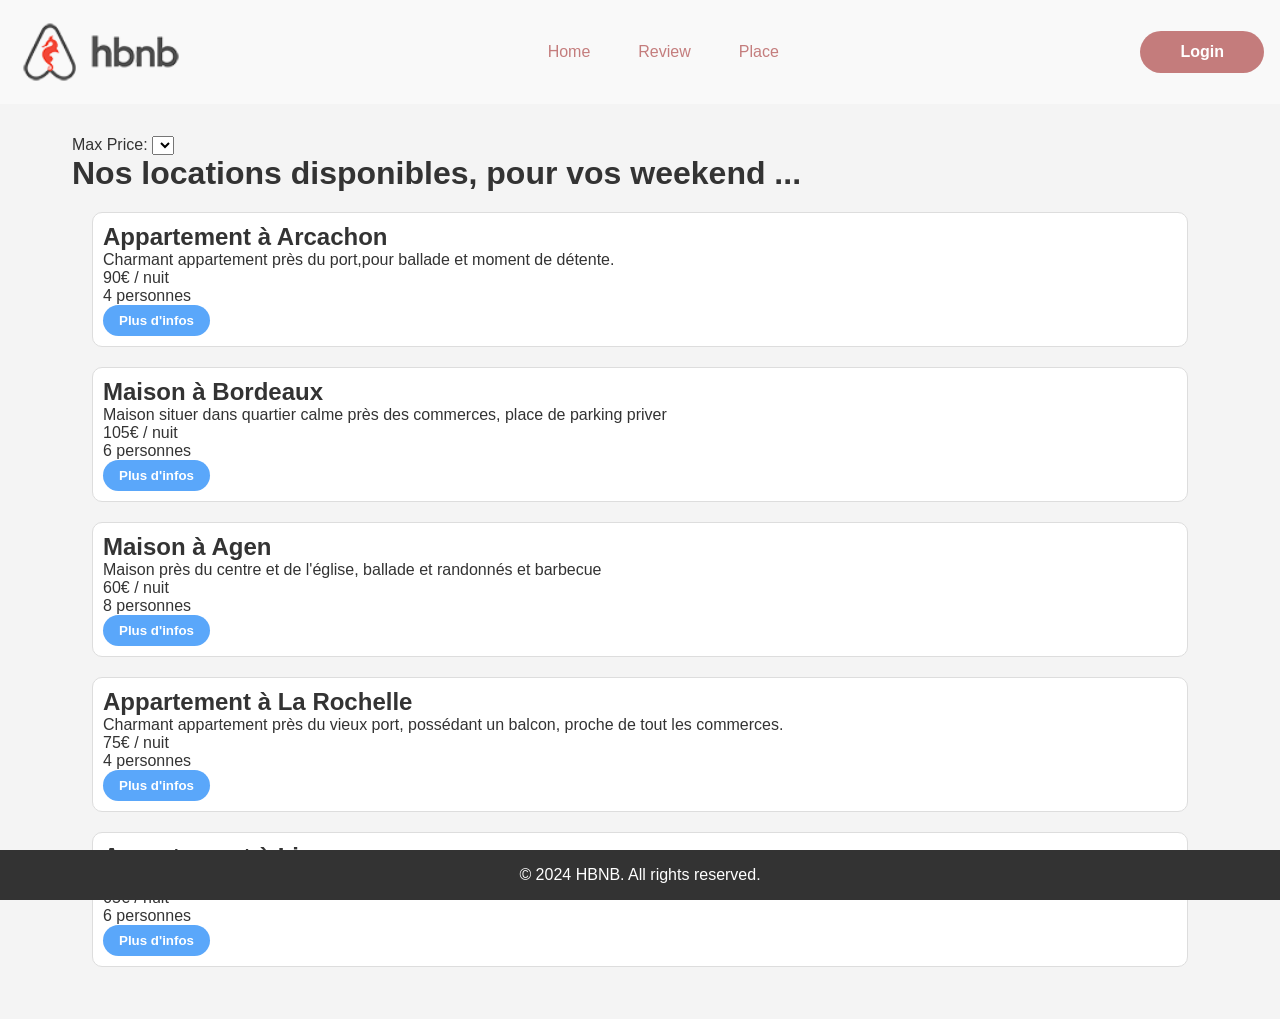
==== part4/index.html @ 015925b5 "Sauvegarde de tout les dossier et fichier avant le travail en CSS sur la page login animation triang" ====
<!DOCTYPE html>
<html lang="en">
<head>
    <meta charset="UTF-8">
    <meta name="viewport" content="width=device-width, initial-scale=1.0">
    <title>List of Places</title>
    <link rel="stylesheet" href="styles.css">
</head>
<body>
    <header>
        <img src="images/logo.png" alt="Logo HBNB" class="logo">
        <nav>
            <a href="index.html">Home</a>
            <a href="add_review.html">Review</a>
            <a href="place.html">Place</a>
        </nav>
        <a href="login.html" class="login-button">Login</a>
    </header>
    <main>
        <section id="filter">
            <label for="price-filter">Max Price:</label>
            <select id="price-filter">
                <!-- Options will be populated dynamically -->
            </select>
        </section>
        <section id="places-list">
            <!-- List of places will be populated dynamically -->
        </section>
        <!-- Différentes Carte de logements-->
        <h1>Nos locations disponibles, pour vos weekend ...</h1>
        <div class="place-card">
            <h2>Appartement à Arcachon</h2>
            <p> Charmant appartement près du port,pour ballade et moment de détente.</p>
            <p class="prix">90€ / nuit</p>
            <p class="couchage">4 personnes</p>
            <button class="details-button">Plus d'infos</button>
        </div>
            <div class="place-card">
            <h2>Maison à Bordeaux</h2>
            <p> Maison situer dans quartier calme près des commerces, place de parking priver</p>
            <p class="prix">105€ / nuit</p>
            <p class="couchage">6 personnes</p>
            <button class="details-button">Plus d'infos</button>
        </div>
            <div class="place-card">
            <h2>Maison à Agen</h2>
            <p> Maison près du centre et de l'église, ballade et randonnés et barbecue</p>
            <p class="prix">60€ / nuit</p>
            <p class="couchage">8 personnes</p>
            <button class="details-button">Plus d'infos</button>
        </div>
            <div class="place-card">
            <h2>Appartement à La Rochelle</h2>
            <p> Charmant appartement près du vieux port, possédant un balcon, proche de tout les commerces.</p>
            <p class="prix">75€ / nuit</p>
            <p class="couchage">4 personnes</p>
            <button class="details-button">Plus d'infos</button>
        </div>
            <div class="place-card">
            <h2>Appartement à Limoges</h2>
            <p> Appartement calmes, situés en centre ville, avec la ligne de bus à proximités.</p>
            <p class="prix">65€ / nuit</p>
            <p class="couchage">6 personnes</p>
            <button class="details-button">Plus d'infos</button>
        </div>
    </main>
    <script src="scripts.js"></script>
    <footer>
        <p>&copy; 2024 HBNB. All rights reserved.</p>
    </footer>
</body>
</html>
---- part4/styles.css ----
/*------------------------------------------*/
/*------------===> CSS BASE <===------------*/
/*------------------------------------------*/

* {
    box-sizing: border-box;
    margin: 0;
    padding: 0;
    font-family: Arial, sans-serif;
}

body {
    background-color: #f4f4f4;
    color: #333;
}

/*------------------------------------------*/
/*-------------===> HEADER <===-------------*/
/*------------------------------------------*/

header {
    background-color: #ffffff6e;
    color: #fff;
    padding: 1rem;
    display: flex; /* Organisation en ligne*/
    justify-content: space-between; /* Espace entre les éléments */
    align-items: center; /* Centrage vertical*/
}

/*------------------------------------------*/
/*------------===> LOGO <===--------------- */
/*------------------------------------------*/

.logo {
    width: 170px;
    height: auto;
}

/*------------------------------------------*/
/*------------===> NAVIGATION <===--------- */
/*------------------------------------------*/

nav {
    display: flex;
    gap: 1rem; /* Espace entre les liens de navigations */
}

nav a {
    color: #92070783;
    text-decoration: none; /* Permet de souligner du texte */
    padding : 0.5rem 1rem;
    transition: background-color 0.3s; /*Animation de coloration au survol*/
}

nav a:hover { /*Permet de gérer l'animation*/
    background-color: #555;
    border-radius: 5px;
}

/*------------------------------------------*/
/*----------===> LOGIN BUTONS <===--------- */
/*------------------------------------------*/

.login-button {
    padding: 12px 40px; /* Permet de gérer la longeur et la largeur du bouton */
    background-color: #92070783;
    color: white;
    text-decoration: none; /* Permet de souligner du texte */
    border-radius: 30px; /* Permet d'arrondir le bouton */
    font-weight: bold; /* Permet de mettre le texte en gras */
    transition: background-color 0.3s; /*Animation de coloration au survol*/    
}

.login-button:hover { /*Permet de gérer l'animation*/
    background-color: #610404d2;
}

/*------------------------------------------*/
/*----------===> PLACE CARD <===----------- */
/*------------------------------------------*/

.place-card {
    margin: 20px; /* Espace autour de la carte */
    padding: 10px; /* Espace à l'intérieur de la carte */
    border: 1px solid #ddd; /*Couleur de la bordure */
    border-radius: 10px; /*Permet d'arrondir les bords de la carte*/
    background-color: white;
}

.review-card {
    margin: 20px; /* Espace autour de la carte */
    padding: 10px; /* Espace à l'intérieur de la carte */
    border: 1px solid #ddd; /*Couleur de la bordure */
    border-radius: 10px; /*Permet d'arrondir les bords de la carte*/
    background-color: #f9f9f9;
}

.review-card .comment { /* Permet de gérer la partie commentaire */
    font-style: italic;
    margin-bottom: 10px;
}

.review-card .user { /* Permet de gérer la partie auteur */
    font-weight: bold;
}

.review-card .rating { /* Code couleur de la note */
    color: #ff9800;
}

/*------------------------------------------*/
/*------===> Add Review Button <===-------- */
/*------------------------------------------*/

.details-button {
    padding: 8px 16px; /* Permet de gérer la longeur et la largeur du bouton */
    background-color: #5aa7fa;
    color: white;
    border: none; /*Couleur de la bordure */
    border-radius: 30px; /* Permet d'arrondir le bouton */
    cursor: pointer; /* Indique la forme du curseur au survol */
    text-decoration: none; /* Permet de souligner du texte */
    display: inline-block;
    font-weight: bold; /* Permet de mettre le texte en gras */
    transition: background-color 0.3s; /*Animation de coloration au survol*/
}

.details-button:hover { /*Permet de gérer l'animation*/
    background-color: #0056b3;
}

/*------------------------------------------*/
/*---------===> Place Infos <===----------- */
/*------------------------------------------*/

.place-details {
    margin: 20px;
    padding: 10px;
    border: 1px solid #ddd;
    border-radius: 10px;
    background-color: white;
}

.place-info h1 {
    color: #333;
    margin-bottom: 15px;
}

.place-info p {
    margin: 11px 0;
}

.place-info ul {
    list-style:none; /* Permet de gérer le logos devants une listes à points */
    padding-left: 0;
}

.place-info li:before { /* Permet de remplacer les points par des check */
    content: "✓";
    color: green;
}

/*------------------------------------------*/
/*--------------===> MAIN <===------------- */
/*------------------------------------------*/

main {
    padding: 2rem;
    max-width: 1200px;
    margin: 0 auto; /* Geres l'indentation de la page */
}

/*------------------------------------------*/
/*-------------===> FOOTER <===------------ */
/*------------------------------------------*/

footer { /* Permet de gérer le bas de page */
    background-color: #333333;
    color: #fff;
    text-align: center;
    padding: 1rem;
    position: fixed;
    bottom: 0;
    width: 100%;
}
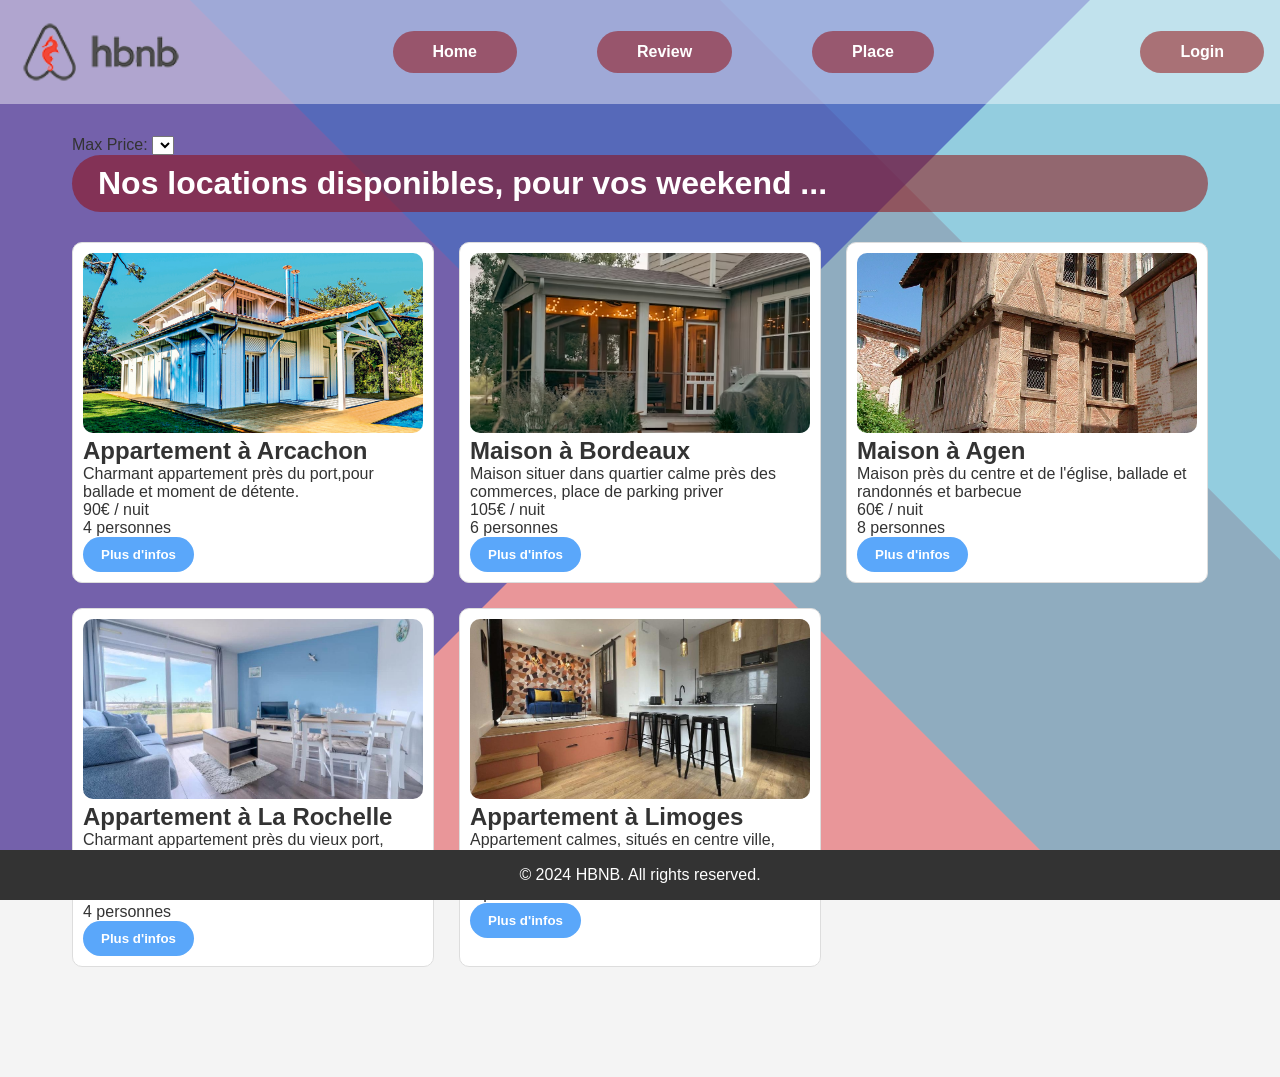
==== commit 3cea01ca: "Grosse sauvegarde ajout de toutes les fonctionnalités CSS eenveloppe, animation des boutons envoyer " ====
--- a/part4/index.html
+++ b/part4/index.html
@@ -7,6 +7,8 @@
     <link rel="stylesheet" href="styles.css">
 </head>
 <body>
+    <div class="triangle-background"></div>
+    <div class="triangle-background-bottom"></div>
     <header>
         <img src="images/logo.png" alt="Logo HBNB" class="logo">
         <nav>
@@ -23,46 +25,50 @@
                 <!-- Options will be populated dynamically -->
             </select>
         </section>
+        <h1>Nos locations disponibles, pour vos weekend ...</h1>
         <section id="places-list">
-            <!-- List of places will be populated dynamically -->
+            <!-- Différentes Carte de logements-->
+            <div class="place-card">
+                <img src="images/arcachon.jpg" alt="Appartement à Arcachon" class="place-img">
+                <h2>Appartement à Arcachon</h2>
+                <p> Charmant appartement près du port,pour ballade et moment de détente.</p>
+                <p class="prix">90€ / nuit</p>
+                <p class="couchage">4 personnes</p>
+                <button class="details-button">Plus d'infos</button>
+            </div>
+            <div class="place-card">
+                <img src="images/bordeaux.avif" alt="Maison à Bordeaux" class="place-img">
+                <h2>Maison à Bordeaux</h2>
+                <p> Maison situer dans quartier calme près des commerces, place de parking priver</p>
+                <p class="prix">105€ / nuit</p>
+                <p class="couchage">6 personnes</p>
+                <button class="details-button">Plus d'infos</button>
+            </div>
+            <div class="place-card">
+                <img src="images/agen.jpg" alt="Maison à Agen" class="place-img">
+                <h2>Maison à Agen</h2>
+                <p> Maison près du centre et de l'église, ballade et randonnés et barbecue</p>
+                <p class="prix">60€ / nuit</p>
+                <p class="couchage">8 personnes</p>
+                <button class="details-button">Plus d'infos</button>
+            </div>
+            <div class="place-card">
+                <img src="images/la rochelle.jpg" alt="Appartement à La Rochelle" class="place-img">
+                <h2>Appartement à La Rochelle</h2>
+                <p> Charmant appartement près du vieux port, possédant un balcon, proche de tout les commerces.</p>
+                <p class="prix">75€ / nuit</p>
+                <p class="couchage">4 personnes</p>
+                <button class="details-button">Plus d'infos</button>
+            </div>
+                <div class="place-card">
+                <img src="images/limoges.jpg" alt="Appartement à Limoges" class="place-img">
+                <h2>Appartement à Limoges</h2>
+                <p> Appartement calmes, situés en centre ville, avec la ligne de bus à proximités.</p>
+                <p class="prix">65€ / nuit</p>
+                <p class="couchage">6 personnes</p>
+                <button class="details-button">Plus d'infos</button>
+            </div>
         </section>
-        <!-- Différentes Carte de logements-->
-        <h1>Nos locations disponibles, pour vos weekend ...</h1>
-        <div class="place-card">
-            <h2>Appartement à Arcachon</h2>
-            <p> Charmant appartement près du port,pour ballade et moment de détente.</p>
-            <p class="prix">90€ / nuit</p>
-            <p class="couchage">4 personnes</p>
-            <button class="details-button">Plus d'infos</button>
-        </div>
-            <div class="place-card">
-            <h2>Maison à Bordeaux</h2>
-            <p> Maison situer dans quartier calme près des commerces, place de parking priver</p>
-            <p class="prix">105€ / nuit</p>
-            <p class="couchage">6 personnes</p>
-            <button class="details-button">Plus d'infos</button>
-        </div>
-            <div class="place-card">
-            <h2>Maison à Agen</h2>
-            <p> Maison près du centre et de l'église, ballade et randonnés et barbecue</p>
-            <p class="prix">60€ / nuit</p>
-            <p class="couchage">8 personnes</p>
-            <button class="details-button">Plus d'infos</button>
-        </div>
-            <div class="place-card">
-            <h2>Appartement à La Rochelle</h2>
-            <p> Charmant appartement près du vieux port, possédant un balcon, proche de tout les commerces.</p>
-            <p class="prix">75€ / nuit</p>
-            <p class="couchage">4 personnes</p>
-            <button class="details-button">Plus d'infos</button>
-        </div>
-            <div class="place-card">
-            <h2>Appartement à Limoges</h2>
-            <p> Appartement calmes, situés en centre ville, avec la ligne de bus à proximités.</p>
-            <p class="prix">65€ / nuit</p>
-            <p class="couchage">6 personnes</p>
-            <button class="details-button">Plus d'infos</button>
-        </div>
     </main>
     <script src="scripts.js"></script>
     <footer>
--- a/part4/styles.css
+++ b/part4/styles.css
@@ -2,16 +2,18 @@
 /*------------===> CSS BASE <===------------*/
 /*------------------------------------------*/
 
-* {
+*, *:before, *:after {
     box-sizing: border-box;
     margin: 0;
     padding: 0;
-    font-family: Arial, sans-serif;
 }
 
 body {
     background-color: #f4f4f4;
     color: #333;
+    font-family: 'Raleway', Arial, sans-serif;
+    min-height: 100vh;
+    overflow-x: hidden; /* Empêche le scroll horizontal */
 }
 
 /*------------------------------------------*/
@@ -25,6 +27,8 @@
     display: flex; /* Organisation en ligne*/
     justify-content: space-between; /* Espace entre les éléments */
     align-items: center; /* Centrage vertical*/
+    position: relative; /* Important pour rester au dessus des triangles */
+    z-index: 100; /* Au dessus de tout */
 }
 
 /*------------------------------------------*/
@@ -42,19 +46,21 @@
 
 nav {
     display: flex;
-    gap: 1rem; /* Espace entre les liens de navigations */
+    gap: 5rem; /* Espace entre les liens de navigations */
 }
 
 nav a {
-    color: #92070783;
+    padding: 12px 40px; /* Permet de gérer la longeur et la largeur du bouton */
+    background-color: #92070783;
+    color: white;
     text-decoration: none; /* Permet de souligner du texte */
-    padding : 0.5rem 1rem;
+    border-radius: 30px; /* Permet d'arrondir le bouton */
+    font-weight: bold; /* Permet de mettre le texte en gras */
     transition: background-color 0.3s; /*Animation de coloration au survol*/
 }
 
 nav a:hover { /*Permet de gérer l'animation*/
-    background-color: #555;
-    border-radius: 5px;
+    background-color: #610404d2;
 }
 
 /*------------------------------------------*/
@@ -75,24 +81,363 @@
     background-color: #610404d2;
 }
 
+
+/*------------------------------------------*/
+/*---------===> LOGIN CONTAINER <===------- */
+/*------------------------------------------*/
+
+/* Conteneur principal qui occupe tout l'écran */
+.login-container {
+    position: fixed; /* Fixé pour couvrir tout l'écran */
+    top: 0;
+    left: 0;
+    width: 100%;
+    height: 100%;
+    overflow: hidden; /* Cache les débordements des triangles */
+    padding-top: 80px; /* Espace pour le header */
+}
+
+/* Au hover ou au clic du conteneur, les triangles s'ouvrent */
+.login-container:hover .top:before,
+.login-container:hover .top:after,
+.login-container:hover .bottom:before,
+.login-container:hover .bottom:after,
+.login-container:active .top:before,
+.login-container:active .top:after,
+.login-container:active .bottom:before,
+.login-container:active .bottom:after {
+    margin-left: 200px; /* Décale les triangles vers la droite */
+    transform-origin: -200px 50%; /* Point de pivot pour la rotation */
+    transition-delay: 0s; /* Pas de délai au hover */
+}
+
+/* Au hover/clic, le formulaire apparaît */
+.login-container:hover .center,
+.login-container:active .center {
+    opacity: 1; /* Devient visible */
+    transition-delay: 0.2s; /* Apparaît après l'ouverture des triangles */
+}
+
+/*------------------------------------------*/
+/*----------===> TRIANGLES TOP <===-------- */
+/*------------------------------------------*/
+
+.top:before,
+.top:after,
+.bottom:before,
+.bottom:after {
+    content: ''; /* Nécessaire pour créer un pseudo-élément */
+    display: block;
+    position: absolute;
+    width: 200vmax; /* 200 fois la largeur/hauteur max de l'écran = ÉNORME */
+    height: 200vmax;
+    top: 50%; /* Centre verticalement */
+    left: 50%; /* Centre horizontalement */
+    margin-top: -100vmax; /* Recentre en tenant compte de la taille */
+    transform-origin: 0 50%; /* Point de pivot à gauche-centre */
+    transition: all 0.5s cubic-bezier(0.445, 0.05, 0, 1); /* Animation fluide */
+    z-index: 10; /* Au dessus du fond mais sous le formulaire */
+    opacity: 0.65; /* Semi-transparent */
+    transition-delay: 0.2s; /* Délai avant la fermeture */
+}
+
+/* Triangle rouge en haut à gauche */
+.top:before {
+    transform: rotate(45deg); /* Rotation de 45° */
+    background: #e46569; /* Rouge corail */
+}
+
+/* Triangle orange en haut à droite */
+.top:after {
+    transform: rotate(135deg); /* Rotation de 135° */
+    background: #ecaf81; /* Orange pêche */
+}
+
+/*------------------------------------------*/
+/*--------===> TRIANGLES BOTTOM <===------- */
+/*------------------------------------------*/
+
+/* Triangle bleu en bas à gauche */
+.bottom:before {
+    transform: rotate(-45deg); /* Rotation de -45° */
+    background: #60b8d4; /* Bleu clair */
+}
+
+/* Triangle bleu foncé en bas à droite */
+.bottom:after {
+    transform: rotate(-135deg); /* Rotation de -135° */
+    background: #3745b5; /* Bleu roi */
+}
+
+/*------------------------------------------*/
+/*----------===> FORM CENTER <===---------- */
+/*------------------------------------------*/
+
+.center {
+    position: absolute;
+    width: 400px;
+    height: 400px;
+    top: 50%;
+    left: 50%;
+    margin-left: -200px; /* Centre horizontalement (largeur/2) */
+    margin-top: -200px; /* Centre verticalement (hauteur/2) */
+    display: flex;
+    flex-direction: column; /* Organise les éléments en colonne */
+    justify-content: center; /* Centre verticalement le contenu */
+    align-items: center; /* Centre horizontalement le contenu */
+    padding: 30px;
+    opacity: 0; /* Invisible par défaut */
+    transition: all 0.5s cubic-bezier(0.445, 0.05, 0, 1);
+    transition-delay: 0s; /* Disparaît immédiatement quand on sort */
+    color: #333;
+    z-index: 20; /* Au dessus des triangles */
+}
+
+.center h2 {
+    margin-bottom: 20px;
+    font-size: 1.8rem;
+    color: #333;
+}
+
+.center input {
+    width: 100%;
+    padding: 15px;
+    margin: 5px 0;
+    border-radius: 5px;
+    border: 1px solid #ccc;
+    font-family: inherit;
+    font-size: 1rem;
+    transition: border-color 0.3s;
+}
+
+.center input:focus {
+    outline: none; /* Retire la bordure bleue par défaut */
+    border-color: #920707; /* Bordure rouge au focus */
+}
+
+.center button {
+    width: 100%;
+    padding: 15px;
+    margin-top: 15px;
+    background: linear-gradient(135deg, #920707 0%, #610404 100%);
+    color: white;
+    border: none;
+    border-radius: 30px;
+    font-size: 1.1rem;
+    font-weight: bold;
+    cursor: pointer;
+    transition: all 0.3s ease;
+    box-shadow: 0 4px 15px rgba(146, 7, 7, 0.4);
+}
+
+.center button:hover {
+    transform: translateY(-2px);
+    box-shadow: 0 6px 20px rgba(146, 7, 7, 0.6);
+}
+
+.center button:active {
+    transform: translateY(0);
+}
+
+
+/*------------------------------------------*/
+/*--------===> RESPONSIVE DESIGN <===------ */
+/*------------------------------------------*/
+
+@media (max-width: 768px) {
+    .center {
+    width: 90%;
+    height: auto;
+    margin-left: -45%; /* Recentre pour les petits écrans */
+    padding: 20px;
+    }
+
+    header {
+    flex-direction: column;
+    gap: 1rem;
+    }
+
+    nav {
+    flex-direction: column;
+    align-items: center;
+    }
+}
+
+/*------------------------------------------*/
+/*------===> FOND TRIANGLES STATIQUE <===-- */
+/*------------------------------------------*/
+
+/* Conteneur pour le fond (à appliquer sur body ou un div parent) */
+.triangle-background {
+    position: fixed;
+    top: 0;
+    left: 0;
+    width: 100%;
+    height: 100%;
+    overflow: hidden;
+    z-index: 0; /* Derrière le contenu mais visible */
+    pointer-events: none; /* Permet de cliquer à travers */
+}
+
+/* Les 4 triangles en pseudo-éléments */
+.triangle-background:before,
+.triangle-background:after {
+    content: '';
+    display: block;
+    position: absolute;
+    width: 200vmax;
+    height: 200vmax;
+    top: 50%;
+    left: 50%;
+    margin-top: -100vmax;
+    margin-left: -100vmax; /* Recentré correctement */
+    opacity: 0.65;
+}
+
+/* Triangle rouge en haut à gauche */
+.triangle-background:before {
+    transform: rotate(45deg);
+    background: #e46569;
+    transform-origin: 0 50%;
+}
+
+/* Triangle orange en haut à droite */
+.triangle-background:after {
+    transform: rotate(135deg);
+    background: #ecaf81;
+    transform-origin: 0 50%;
+}
+
+/* Pour les 2 triangles du bas, on utilise un autre élément */
+.triangle-background-bottom {
+    position: fixed;
+    top: 0;
+    left: 0;
+    width: 100%;
+    height: 100%;
+    overflow: hidden;
+    z-index: 0;
+    pointer-events: none;
+}
+
+.triangle-background-bottom:before,
+.triangle-background-bottom:after {
+    content: '';
+    display: block;
+    position: absolute;
+    width: 200vmax;
+    height: 200vmax;
+    top: 50%;
+    left: 50%;
+    margin-top: -100vmax;
+    margin-left: 0; /* Changé de -100vmax à 0 */
+    opacity: 0.65;
+}
+
+/* Triangle bleu en bas à gauche */
+.triangle-background-bottom:before {
+    transform: rotate(-45deg);
+    background: #60b8d4;
+    transform-origin: 0 50%;
+}
+
+/* Triangle bleu foncé en bas à droite */
+.triangle-background-bottom:after {
+    transform: rotate(-135deg);
+    background: #3745b5;
+    transform-origin: 0 50%;
+}
+
 /*------------------------------------------*/
 /*----------===> PLACE CARD <===----------- */
 /*------------------------------------------*/
 
+#places-list {
+    display: grid;
+    grid-template-columns: repeat(auto-fit, minmax(280px, 1fr));
+    gap: 25px;
+    margin: 30px 0;
+}
+
 .place-card {
-    margin: 20px; /* Espace autour de la carte */
+    margin: 0; /* Espace autour de la carte */
     padding: 10px; /* Espace à l'intérieur de la carte */
     border: 1px solid #ddd; /*Couleur de la bordure */
     border-radius: 10px; /*Permet d'arrondir les bords de la carte*/
     background-color: white;
+    overflow: hidden;  /* pour arrondir l’image */
+    transition: transform 0.2s ease, box-shadow 0.2s ease;
+}
+
+.place-card img.place-img {
+    width: 100%;
+    height: 180px;
+    object-fit: cover;
+    border-radius: 10px;
+}
+
+.place-details {
+    display: flex;
+    gap: 30px;
+    margin-top: 30px;
+    align-items: flex-start;
+}
+
+.place-image img {
+    width: 450px;
+    height: 300px;
+    object-fit: cover;
+    border-radius: 12px;
+    box-shadow: 0 4px 15px rgba(0,0,0,0.1);
+}
+
+.place-info {
+    flex: 1;
 }
 
 .review-card {
-    margin: 20px; /* Espace autour de la carte */
+    margin: 0; /* Espace autour de la carte */
     padding: 10px; /* Espace à l'intérieur de la carte */
     border: 1px solid #ddd; /*Couleur de la bordure */
     border-radius: 10px; /*Permet d'arrondir les bords de la carte*/
     background-color: #f9f9f9;
+    /* Ajout de l'effet de bulle sur les commentaires */
+    position: relative;
+    box-shadow: 0 4px 15px rgba(0, 0, 0, 0.1);
+    /* Largeur flexible */
+    flex: 1 1 calc(33.333% - 20px); /* 3 colonnes */
+    min-width: 250px; /* Largeur minimum */
+    max-width: 350px; /* Largeur maximum */
+}
+
+/* Conteneur pour aligner les avis côte à côte */
+#reviews-container {
+    display: flex;
+    flex-wrap: wrap; /* Passe à la ligne si besoin */
+    gap: 20px; /* Espace entre les cartes */
+    justify-content: flex-start;
+    margin-top: 30px; /* Ajoute de l'espace entre les boutons*/
+    margin-bottom: 30px; /* Ajoute de l'espace en dessous des commentaires*/
+}
+
+/* Petite pointe de bulle en bas à gauche */
+.review-card:before {
+    content: '';
+    position: absolute;
+    bottom: -10px;
+    left: 20px;
+    width: 0;
+    height: 0;
+    border-left: 10px solid transparent;
+    border-right: 10px solid transparent;
+    border-top: 10px solid #f9f9f9;
+}
+
+/* Effet de "flottement" au survol */
+.review-card:hover {
+    transform: translateY(-5px);
+    transition: transform 0.3s ease;
+    box-shadow: 0 8px 20px rgba(0, 0, 0, 0.15);
 }
 
 .review-card .comment { /* Permet de gérer la partie commentaire */
@@ -108,12 +453,14 @@
     color: #ff9800;
 }
 
+
+
 /*------------------------------------------*/
 /*------===> Add Review Button <===-------- */
 /*------------------------------------------*/
 
 .details-button {
-    padding: 8px 16px; /* Permet de gérer la longeur et la largeur du bouton */
+    padding: 10px 18px; /* Permet de gérer la longeur et la largeur du bouton */
     background-color: #5aa7fa;
     color: white;
     border: none; /*Couleur de la bordure */
@@ -168,7 +515,334 @@
     padding: 2rem;
     max-width: 1200px;
     margin: 0 auto; /* Geres l'indentation de la page */
-}
+    position: relative;
+    z-index: 10;
+    background-color: none; /* AJOUTE pour que le fond soit opaque */
+    padding-bottom: 80px;
+}
+
+main > h1 {
+    padding: 10px 26px; /* Permet de gérer la longeur et la largeur du bouton */
+    background-color: #92070783;
+    color: white;
+    text-decoration: none; /* Permet de souligner du texte */
+    border-radius: 30px; /* Permet d'arrondir le bouton */
+    font-weight: bold; /* Permet de mettre le texte en gras */
+    transition: background-color 0.3s; /*Animation de coloration au survol*/ */
+}
+
+main > h1:hover { /*Permet de gérer l'animation*/
+    background-color: #610404d2;
+}
+
+/* Avis des clients */
+main > h2 {
+    padding: 12px 40px; /* Permet de gérer la longeur et la largeur du bouton */
+    background-color: #92070783;
+    color: white;
+    text-decoration: none; /* Permet de souligner du texte */
+    border-radius: 30px; /* Permet d'arrondir le bouton */
+    font-weight: bold; /* Permet de mettre le texte en gras */
+    transition: background-color 0.3s; /*Animation de coloration au survol*/ */
+}
+
+main > h2:hover { /*Permet de gérer l'animation*/
+    background-color: #610404d2;
+}
+
+
+
+/*------------------------------------------------*/
+/*------===> Mise en page principale <===--------*/
+/*------------------------------------------------*/
+
+.review-layout {
+    margin-top: 80px; /* Descend toute la section pour éviter le vide en haut */
+    display: flex;
+    justify-content: center;  /* Centre horizontalement */
+    align-items: center;       /* Centre verticalement */
+    gap: 60px;                 /* Espace entre formulaire et enveloppe */
+    min-height: 70vh;          /* Permet un centrage même sur grands écrans */
+}
+
+/*------------------------------------------------*/
+/*------===> Stylisation du formulaire <===------*/
+/*------------------------------------------------*/
+
+.review-form {
+    width: 380px; /* Largeur fixe et élégante */
+    background-color: #ffffff;
+    padding: 25px;
+    border-radius: 15px;      /* Bords arrondis comme tes cards */
+    box-shadow: 0 6px 20px rgba(0,0,0,0.15);
+}
+
+.review-form h2 {
+    text-align: center;
+    margin-bottom: 20px;
+}
+
+.review-form label {
+    font-weight: bold;
+    display: block;
+    margin-top: 12px;
+}
+
+.review-form textarea,
+.review-form select {
+    width: 100%;
+    padding: 10px;
+    border-radius: 10px;
+    border: 1px solid #ccc;
+    margin-top: 5px;
+    font-size: 15px;
+}
+
+.submit-button {
+    margin-top: 20px;
+    width: 100%;
+    padding: 12px;
+    background: #b30000; /* couleur de ton thème */
+    color: white;
+    border: none;
+    border-radius: 10px;
+    font-size: 17px;
+    cursor: pointer;
+    transition: background 0.3s;
+}
+
+.submit-button:hover {
+    background: #920000;
+}
+
+
+/*------------------------------------------*/
+/*--------- ENVELOPPE ANIMÉE CSS ----------*/
+/*------------------------------------------*/
+
+/* Conteneur général : enveloppe + ombre */
+.letter-image {
+    position: absolute;             /* Positionne la lettre indépendamment */
+    top: 50%;                       /* Centre verticalement */
+    right: 40px;                     /* Décalée du bord droit */
+    transform: translateY(-50%);     /* Ajuste le centrage vertical */
+    width: 260px; 
+    height: 200px;
+    cursor: pointer;                 /* Curseur interactif */
+    z-index: 10;                     /* Devant le fond triangle */
+    transition: transform 0.4s;      /* Pour que l'ombre suive la translation */
+}
+
+/* Déplacement de tout le conteneur au survol */
+.letter-image:hover {
+    transform: translateY(-50%) translateY(50px); /* Enveloppe + ombre bouge */
+}
+
+/* Ombre sous l’enveloppe */
+.letter-image .shadow {
+    position: absolute;
+    bottom: -15px;                   /* Juste sous l’enveloppe */
+    left: 50%;
+    transform: translateX(-50%);
+    width: 260px;
+    height: 30px;
+    background: radial-gradient(rgba(0,0,0,0.5), rgba(0,0,0,0), rgba(0,0,0,0));
+    border-radius: 100%;
+    transition: width 0.4s;          /* Animation fluide au survol */
+}
+
+/* Bloc contenant toutes les parties de l’enveloppe */
+.animated-mail {
+    position: relative;
+    width: 260px;
+    height: 160px;
+    transition: 0.4s;                /* Animation fluide */
+}
+
+/* Partie triangulaire basse de l’enveloppe */
+.animated-mail .body {
+    position: absolute;
+    bottom: 0;
+    width: 0;
+    height: 0;
+    border-style: solid;
+    border-width: 0 0 100px 260px;  /* Triangle principal */
+    border-color: transparent transparent #e95f55 transparent;
+    z-index: 2;
+}
+
+/* Rabat supérieur de l’enveloppe */
+.animated-mail .top-fold {
+    position: absolute;
+    top: 60px;
+    left: 0;
+    width: 0;
+    height: 0;
+    border-style: solid;
+    border-width: 50px 130px 0 130px; /* Triangle inversé */
+    border-color: #cf4a43 transparent transparent transparent;
+    transform-origin: top center; /* Pivot pour l'ouverture */
+    transition: transform .4s .4s, z-index .2s .4s;
+    z-index: 2;
+}
+
+/* Fond rectangulaire arrière */
+.animated-mail .back-fold {
+    position: absolute;
+    bottom: 0;
+    width: 260px;
+    height: 100px;
+    background: #cf4a43;
+    z-index: 0;
+}
+
+/* Pli gauche */
+.animated-mail .left-fold {
+    position: absolute;
+    bottom: 0;
+    left: 0;
+    width: 0;
+    height: 0;
+    border-style: solid;
+    border-width: 50px 0 50px 130px;
+    border-color: transparent transparent transparent #e15349;
+    z-index: 2;
+}
+
+/* Lettre interne */
+.animated-mail .letter {
+    position: absolute;
+    left: 30px;                 /* Centrée dans l’enveloppe */
+    bottom: 0;
+    width: 200px;
+    height: 60px;
+    background: white;
+    overflow: hidden;           /* Cache ce qui dépasse */
+    z-index: 1;
+    transition: height 0.4s .2s; /* Animation de sortie de la lettre */
+}
+
+/* Bordure décorative */
+.animated-mail .letter-border {
+    height: 10px;
+    width: 100%;
+    background: repeating-linear-gradient(
+        -45deg,
+        #cb5a5e,
+        #cb5a5e 8px,
+        transparent 8px,
+        transparent 18px
+    );
+}
+
+/* Ligne décorative */
+.animated-mail .letter-title {
+    margin: 10px 0 0 5px;
+    height: 10px;
+    width: 40%;
+    background: #cb5a5e;
+}
+
+/* Ligne décorative deuxième */
+.animated-mail .letter-context {
+    margin: 10px 0 0 5px;
+    height: 10px;
+    width: 20%;
+    background: #cb5a5e;
+}
+
+/* Tampon rond */
+.animated-mail .letter-stamp {
+    margin: 30px 0 0 120px;
+    height: 30px;
+    width: 30px;
+    background: #cb5a5e;
+    border-radius: 50%;
+    opacity: 0.3;
+}
+
+/*------------------------------------------*/
+/*--------- ANIMATIONS AU SURVOL -----------*/
+/*------------------------------------------*/
+
+.letter-image:hover .top-fold {
+    transform: rotateX(180deg);    /* Rabat supérieur s’ouvre */
+    z-index: 0;                    /* Passe derrière */
+}
+
+.letter-image:hover .letter {
+    height: 180px;                 /* La lettre sort de l’enveloppe */
+}
+
+.letter-image:hover .shadow {
+    width: 200px;                  /* Rétrécissement de l’ombre */
+}
+
+/*------------------------------------------*/
+/*------- Confirmation envoie avis ---------*/
+/*------------------------------------------*/
+
+
+/* Message flottant en haut à droite */
+#floating-confirmation {
+    position: fixed;
+    top: 20px;
+    right: 20px;
+    background-color: #28a745;
+    color: white;
+    padding: 15px 25px;
+    border-radius: 25px;
+    box-shadow: 0 5px 15px rgba(0,0,0,0.3);
+    display: flex;
+    align-items: center;
+    justify-content: space-between;
+    min-width: 250px;
+    font-weight: bold;
+    opacity: 0;                /* Masqué au départ */
+    pointer-events: none;       /* Non cliquable avant affichage */
+    transform: translateY(-20px);
+    transition: all 0.5s ease;
+}
+
+/* Quand actif, apparait avec animation */
+#floating-confirmation.show {
+    opacity: 1;
+    pointer-events: auto;
+    transform: translateY(0);
+}
+
+/* Bouton de fermeture */
+#floating-confirmation #close-confirmation {
+    background: none;
+    border: none;
+    color: white;
+    font-size: 18px;
+    font-weight: bold;
+    cursor: pointer;
+    margin-left: 15px;
+}
+
+/* Animation hover sur bouton "Envoyer" */
+.submit-btn {
+    background-color: #cf4a43;
+    color: white;
+    padding: 10px 25px;
+    border: none;
+    border-radius: 25px;
+    font-weight: bold;
+    cursor: pointer;
+    transition: transform 0.2s, background-color 0.3s;
+}
+
+.submit-btn:hover {
+    transform: scale(1.05);
+    background-color: #e95f55;
+}
+
+.submit-btn:active {
+    transform: scale(0.95);
+}
+
 
 /*------------------------------------------*/
 /*-------------===> FOOTER <===------------ */
@@ -182,4 +856,5 @@
     position: fixed;
     bottom: 0;
     width: 100%;
+    z-index: 100; /* Au dessus des triangles */
 }
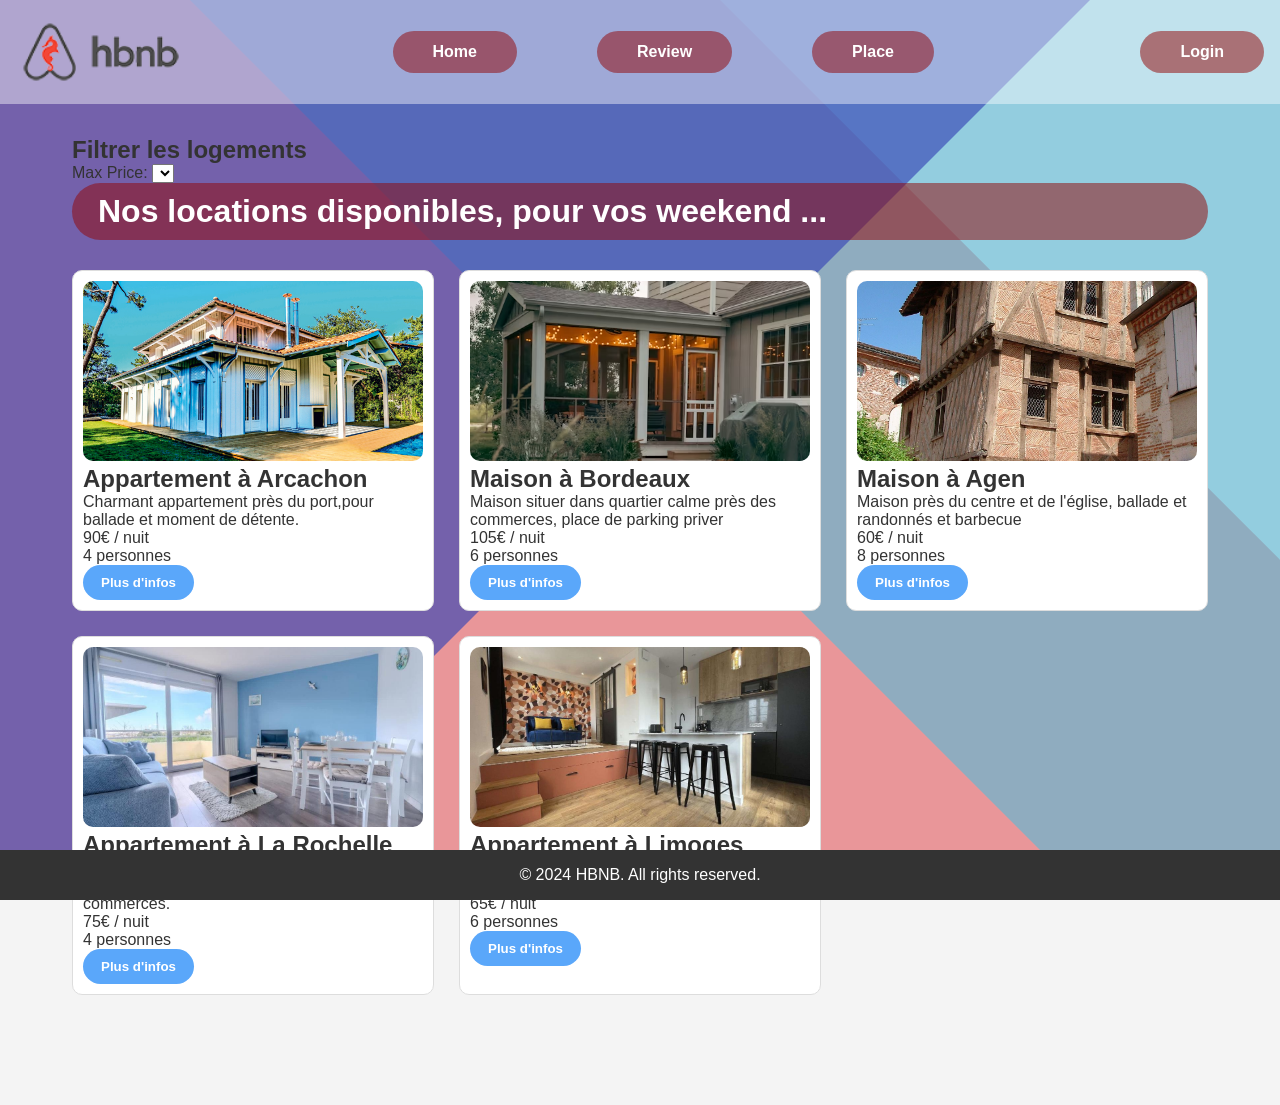
==== commit 21600e17: "Correction pour les test W3C Validator page, intégration des titres h2 et h3 invisible avec css" ====
--- a/part4/index.html
+++ b/part4/index.html
@@ -1,5 +1,5 @@
 <!DOCTYPE html>
-<html lang="en">
+<html lang="fr">
 <head>
     <meta charset="UTF-8">
     <meta name="viewport" content="width=device-width, initial-scale=1.0">
@@ -20,6 +20,7 @@
     </header>
     <main>
         <section id="filter">
+            <h2>Filtrer les logements</h2>
             <label for="price-filter">Max Price:</label>
             <select id="price-filter">
                 <!-- Options will be populated dynamically -->
@@ -53,7 +54,7 @@
                 <button class="details-button">Plus d'infos</button>
             </div>
             <div class="place-card">
-                <img src="images/la rochelle.jpg" alt="Appartement à La Rochelle" class="place-img">
+                <img src="images/la_rochelle.jpg" alt="Appartement à La Rochelle" class="place-img">
                 <h2>Appartement à La Rochelle</h2>
                 <p> Charmant appartement près du vieux port, possédant un balcon, proche de tout les commerces.</p>
                 <p class="prix">75€ / nuit</p>
--- a/part4/styles.css
+++ b/part4/styles.css
@@ -843,6 +843,16 @@
     transform: scale(0.95);
 }
 
+.sr-only {
+    position: absolute;
+    width: 1px;
+    height: 1px;
+    padding: 0;
+    margin: -1px;
+    overflow: hidden;
+    clip: rect(0,0,0,0);
+    border: 0;
+}
 
 /*------------------------------------------*/
 /*-------------===> FOOTER <===------------ */
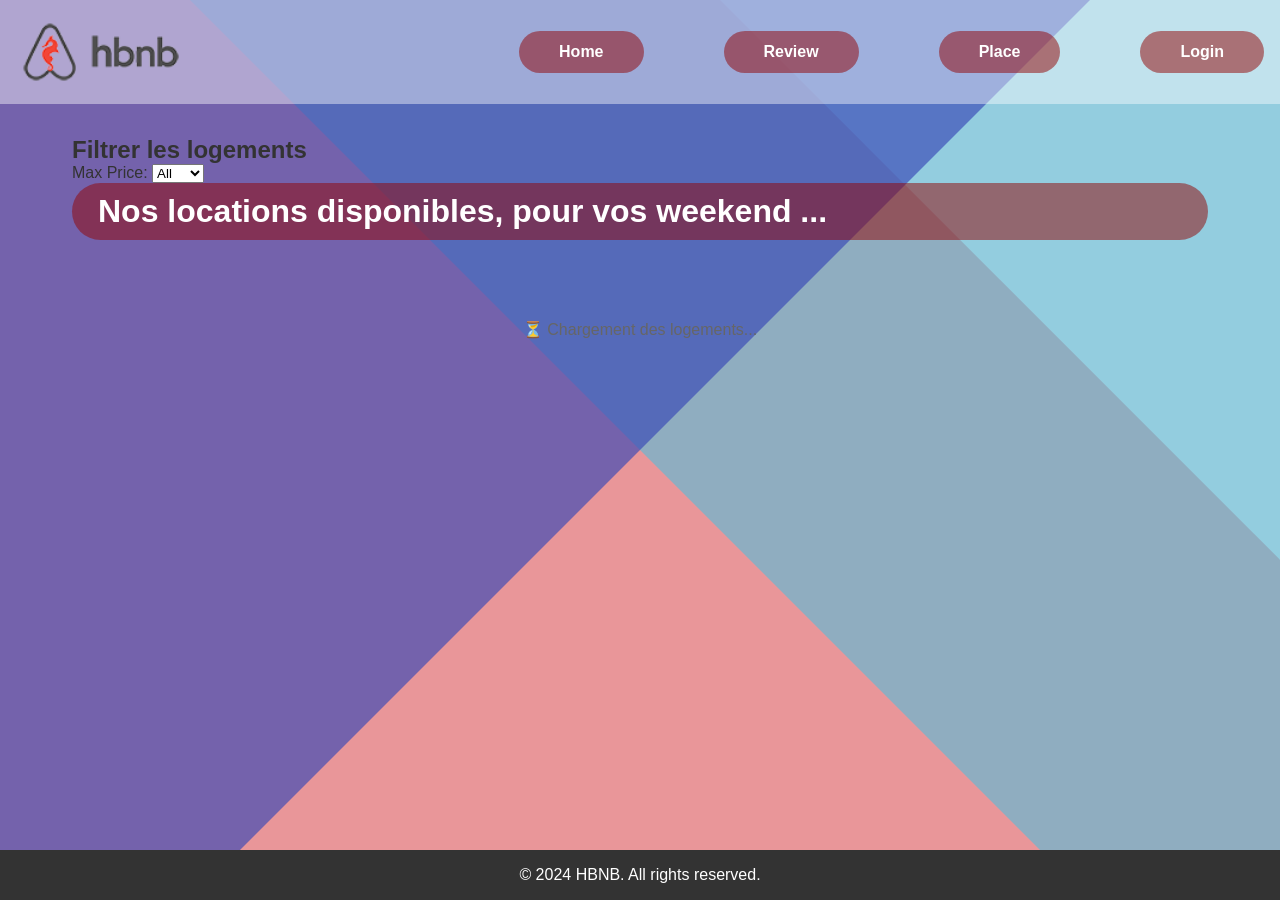
==== commit 19b478b6: "Sauvegarde du soir ==> Reprise demain sur l'indentation des bouton pour index à cause d'un Logout qu" ====
--- a/part4/index.html
+++ b/part4/index.html
@@ -15,8 +15,11 @@
             <a href="index.html">Home</a>
             <a href="add_review.html">Review</a>
             <a href="place.html">Place</a>
+            <a href="login.html" class="login-button" id="login-link">Login</a>
+            <button onclick="logoutUser()" class="logout-button" id="logout-button" style="display: none;">
+                Logout
+            </button>
         </nav>
-        <a href="login.html" class="login-button">Login</a>
     </header>
     <main>
         <section id="filter">
@@ -29,51 +32,14 @@
         <h1>Nos locations disponibles, pour vos weekend ...</h1>
         <section id="places-list">
             <!-- Différentes Carte de logements-->
-            <div class="place-card">
-                <img src="images/arcachon.jpg" alt="Appartement à Arcachon" class="place-img">
-                <h2>Appartement à Arcachon</h2>
-                <p> Charmant appartement près du port,pour ballade et moment de détente.</p>
-                <p class="prix">90€ / nuit</p>
-                <p class="couchage">4 personnes</p>
-                <button class="details-button">Plus d'infos</button>
-            </div>
-            <div class="place-card">
-                <img src="images/bordeaux.avif" alt="Maison à Bordeaux" class="place-img">
-                <h2>Maison à Bordeaux</h2>
-                <p> Maison situer dans quartier calme près des commerces, place de parking priver</p>
-                <p class="prix">105€ / nuit</p>
-                <p class="couchage">6 personnes</p>
-                <button class="details-button">Plus d'infos</button>
-            </div>
-            <div class="place-card">
-                <img src="images/agen.jpg" alt="Maison à Agen" class="place-img">
-                <h2>Maison à Agen</h2>
-                <p> Maison près du centre et de l'église, ballade et randonnés et barbecue</p>
-                <p class="prix">60€ / nuit</p>
-                <p class="couchage">8 personnes</p>
-                <button class="details-button">Plus d'infos</button>
-            </div>
-            <div class="place-card">
-                <img src="images/la_rochelle.jpg" alt="Appartement à La Rochelle" class="place-img">
-                <h2>Appartement à La Rochelle</h2>
-                <p> Charmant appartement près du vieux port, possédant un balcon, proche de tout les commerces.</p>
-                <p class="prix">75€ / nuit</p>
-                <p class="couchage">4 personnes</p>
-                <button class="details-button">Plus d'infos</button>
-            </div>
-                <div class="place-card">
-                <img src="images/limoges.jpg" alt="Appartement à Limoges" class="place-img">
-                <h2>Appartement à Limoges</h2>
-                <p> Appartement calmes, situés en centre ville, avec la ligne de bus à proximités.</p>
-                <p class="prix">65€ / nuit</p>
-                <p class="couchage">6 personnes</p>
-                <button class="details-button">Plus d'infos</button>
-            </div>
+            <p style="text-align: center; color: #666; padding: 50px;">
+                ⏳ Chargement des logements...
+            </p>
         </section>
     </main>
-    <script src="scripts.js"></script>
     <footer>
         <p>&copy; 2024 HBNB. All rights reserved.</p>
     </footer>
+    <script src="scripts.js"></script>
 </body>
 </html>
--- a/part4/styles.css
+++ b/part4/styles.css
@@ -63,6 +63,37 @@
     background-color: #610404d2;
 }
 
+.login-button,
+.logout-button {
+    padding: 12px 40px;
+    border-radius: 30px;
+    font-weight: bold;
+    text-decoration: none;
+    border: none;
+    cursor: pointer;
+    font-size: 16px;
+    font-family: inherit;
+    transition: background-color 0.3s;
+}
+
+.login-button {
+    background-color: #92070783;
+    color: white;
+}
+
+.login-button:hover {
+    background-color: #610404d2;
+}
+
+.logout-button {
+    background-color: #dc3545;
+    color: white;
+}
+
+.logout-button:hover {
+    background-color: #c82333;
+}
+
 /*------------------------------------------*/
 /*----------===> LOGIN BUTONS <===--------- */
 /*------------------------------------------*/
@@ -81,6 +112,26 @@
     background-color: #610404d2;
 }
 
+
+.logout-button {
+    background-color: #dc3545;
+    color: white;
+    padding: 10px 20px;
+    border: none;
+    border-radius: 5px;
+    cursor: pointer;
+    font-size: 16px;
+    font-family: inherit; /* Utilise la même police que la navbar */
+    transition: background-color 0.3s;
+}
+
+.logout-button:hover {
+    background-color: #c82333;
+}
+
+nav .logout-button {
+    margin-left: 10px; /* Espace avec les autres liens */
+}
 
 /*------------------------------------------*/
 /*---------===> LOGIN CONTAINER <===------- */
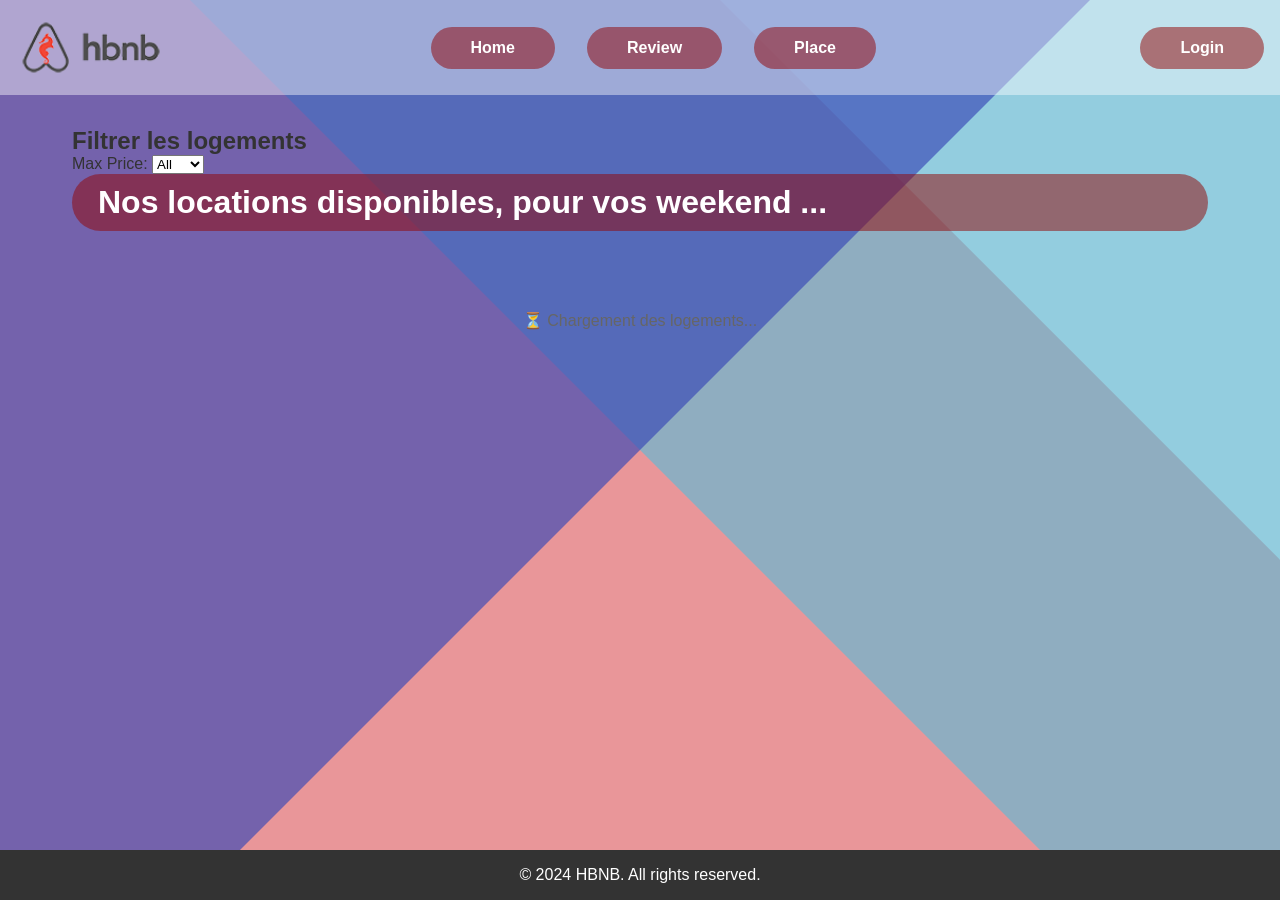
==== commit 538d58e7: "Sauvegarde du soir fin de la tâche 03 qui permet de gérer un appel vers Place" ====
--- a/part4/index.html
+++ b/part4/index.html
@@ -15,18 +15,19 @@
             <a href="index.html">Home</a>
             <a href="add_review.html">Review</a>
             <a href="place.html">Place</a>
+        </nav>
+        <div class="auth-buttons">
             <a href="login.html" class="login-button" id="login-link">Login</a>
             <button onclick="logoutUser()" class="logout-button" id="logout-button" style="display: none;">
                 Logout
             </button>
-        </nav>
+        </div>
     </header>
     <main>
         <section id="filter">
             <h2>Filtrer les logements</h2>
             <label for="price-filter">Max Price:</label>
             <select id="price-filter">
-                <!-- Options will be populated dynamically -->
             </select>
         </section>
         <h1>Nos locations disponibles, pour vos weekend ...</h1>
--- a/part4/styles.css
+++ b/part4/styles.css
@@ -25,7 +25,7 @@
     color: #fff;
     padding: 1rem;
     display: flex; /* Organisation en ligne*/
-    justify-content: space-between; /* Espace entre les éléments */
+    justify-content: space-between; /* Gestion des emplacement des élèments nav */
     align-items: center; /* Centrage vertical*/
     position: relative; /* Important pour rester au dessus des triangles */
     z-index: 100; /* Au dessus de tout */
@@ -36,8 +36,9 @@
 /*------------------------------------------*/
 
 .logo {
-    width: 170px;
+    width: 150px;
     height: auto;
+    flex-shrink: 0; /* Empêche le logo de rétrécir */
 }
 
 /*------------------------------------------*/
@@ -46,7 +47,9 @@
 
 nav {
     display: flex;
-    gap: 5rem; /* Espace entre les liens de navigations */
+    gap: 2rem; /* Espace entre les liens de navigations */
+    flex: 1; /* Permet de couvrir touts l'espace disponible */
+    justify-content: center; /* Centre les liens */
 }
 
 nav a {
@@ -57,10 +60,21 @@
     border-radius: 30px; /* Permet d'arrondir le bouton */
     font-weight: bold; /* Permet de mettre le texte en gras */
     transition: background-color 0.3s; /*Animation de coloration au survol*/
+    white-space: nowrap; /* Empeche le texte de passer à la ligne */
 }
 
 nav a:hover { /*Permet de gérer l'animation*/
     background-color: #610404d2;
+}
+
+/*------------------------------------------*/
+/*------------===> NAVIGATION <===--------- */
+/*------------------------------------------*/
+
+.auth-buttons {
+    display: flex;
+    gap: 1rem;
+    flex-shrink: 0; /* Empêche les boutons de rétrécir */
 }
 
 .login-button,
@@ -74,6 +88,7 @@
     font-size: 16px;
     font-family: inherit;
     transition: background-color 0.3s;
+    white-space: nowrap;
 }
 
 .login-button {
@@ -532,10 +547,10 @@
 /*------------------------------------------*/
 
 .place-details {
-    margin: 20px;
-    padding: 10px;
-    border: 1px solid #ddd;
-    border-radius: 10px;
+    max-width: 1200px;
+    margin: 20px auto;  /* ✅ Ajout de "auto" pour centrer */
+    padding: 20px;
+    border-radius: 15px;
     background-color: white;
 }
 
@@ -556,6 +571,29 @@
 .place-info li:before { /* Permet de remplacer les points par des check */
     content: "✓";
     color: green;
+}
+
+/*------------------------------------------*/
+/*-----===> IMAGE PAGE DETAILS <===-------- */
+/*------------------------------------------*/
+
+/* ✅ NOUVEAU : Style spécifique pour l'image dans place-info */
+.place-info img.place-img {
+    width: 100%;              /* Prend toute la largeur */
+    max-width: 800px;         /* Maximum 800px */
+    height: 400px;            /* Hauteur fixe */
+    object-fit: cover;        /* Recadre sans déformer */
+    border-radius: 15px;
+    margin: 0 auto 30px;      /* Centre l'image */
+    display: block;
+    box-shadow: 0 4px 15px rgba(0,0,0,0.1);
+}
+
+/* Responsive : plus petite sur mobile */
+@media (max-width: 768px) {
+    .place-info img.place-img {
+        height: 250px;
+    }
 }
 
 /*------------------------------------------*/
@@ -600,8 +638,6 @@
 main > h2:hover { /*Permet de gérer l'animation*/
     background-color: #610404d2;
 }
-
-
 
 /*------------------------------------------------*/
 /*------===> Mise en page principale <===--------*/
